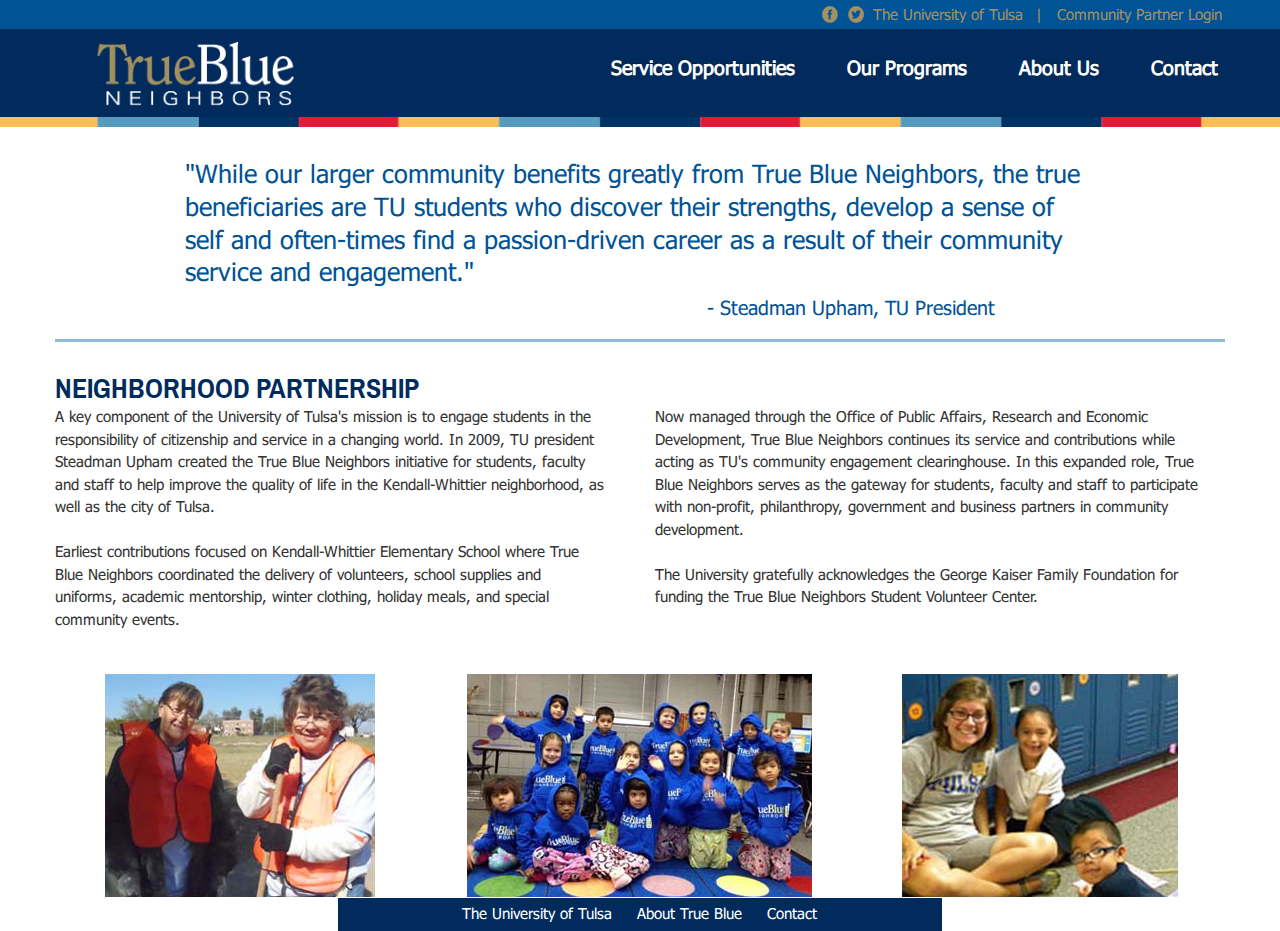
==== aboutus.html @ f916d357 "Origin" ====
<!DOCTYPE html>
<html lang="en">
    <head>
        <meta charset="utf-8">
        <title>TrueBlue About Us</title>
        <meta name="viewport" content="width=device-width, initial-scale=1.0">
        <meta name="description" content="">
        <meta name="author" content="Taslim Khan">

        <!-- Le styles -->
        <link href="assets/bootstrap/css/bootstrap.min.css" rel="stylesheet">
        <link href="assets/bootstrap/css/bootstrap-responsive.min.css" rel="stylesheet">
        <link href="assets/css/style.css" rel="stylesheet">
        <link href="assets/css/style-responsive.css" rel="stylesheet">
        <!-- Le HTML5 shim, for IE6-8 support of HTML5 elements -->
        <!--[if lt IE 9]>
          <script src="assets/bootstrap/js/html5.js"></script>
        <![endif]-->

        <!--[if IE ]> 
             <link rel="stylesheet" type="text/css" href="assets/css/ie.css" />
            <![endif]--> 

        <!--[if lt IE 9 ]>        
            <link rel="stylesheet" type="text/css" href="assets/css/ltie9.css" />
           <![endif]-->

        <!-- Le fav and touch icons -->

        <link rel="icon" type="image/png/ico" href="./img/favicon.ico">

        <!-- Major Browsers -->


    </head>


    <body>
        <div class="nav_bg">
            <div class="menu-holder">
                <div class="navbar navbar-inverse navbar-fixed-top ">       
                    <button type="button" class="btn btn-navbar" data-toggle="collapse" data-target=".nav-collapse">
                        <span class="icon-bar"></span>
                        <span class="icon-bar"></span>
                        <span class="icon-bar"></span>
                    </button>
                    <div class="social-ico">
                        <p>
                            <a class="fb-ico" href="https://www.facebook.com/"></a>
                            <a class="twit-ico" href="https://www.twitter.com/"></a>
                            <a href="#">The University of Tulsa </a>
                            <b> | </b>
                            <a href="signup.html"> Community Partner Login</a>
                        </p>
                    </div>
                    <a href="index.html"><img class="brand" src="assets/images/logo.png"/></a>

                    <div class="nav-collapse collapse">
                        <ul class="nav pull-right nav-pills">
                            <li><a href="#">Service Opportunities</a></li>
                            <li><a href="#">Our Programs </a></li>
                            <li><a href="aboutus.html">About Us</a></li>
                            <li><a href="contact.html">Contact</a></li>
                        </ul>
                    </div><!--/.nav-collapse -->
                </div>
            </div>
        </div>


        <div id="main">
            <div class="content">
                <div class="bottom-strip"></div>
            </div>

            <div class="main-content"><!--main content start -->
                <div class="container">

                    <div class="row">
                        <div class="span12 descip-about">
                            <p>
                                "While our larger community benefits greatly from True Blue Neighbors, the true beneficiaries are TU students who discover their strengths, develop a sense of self and often-times find a passion-driven career as a result of their community service and engagement."
                            </p>
                            <span> - Steadman Upham, TU President</span>
                        </div>

                    </div> 
                    <div class="row">
                        <div class="span12 border-bottom"></div>
                    </div>
                    <div class="row desciption-div2">
                        <div class="span12">
                            <h1>Neighborhood Partnership</h1>
                        </div>
                    </div>
                    <div class="row desciption-div">

                        <div class="span6">
                            <p>
                                A key component of the University of Tulsa's mission is to engage students in the responsibility of citizenship and service in a changing world. In 2009, TU president Steadman Upham created the True Blue Neighbors initiative for students, faculty and staff to help improve the quality of life in the Kendall-Whittier neighborhood, as well as the city of Tulsa.<br/><br/>

                                Earliest contributions focused on Kendall-Whittier Elementary School where True Blue Neighbors coordinated the delivery of volunteers, school supplies and uniforms, academic mentorship, winter clothing, holiday meals, and special community events.
                            </p>     
                        </div>
                        <div class="span6">
                            <p>
                                Now managed through the Office of Public Affairs, Research and Economic Development, True Blue Neighbors continues its service and contributions while acting as TU's community engagement clearinghouse.  In this expanded role, True Blue Neighbors serves as the gateway for students, faculty and staff to participate with non-profit, philanthropy, government and business partners in community development. <br/><br/>        

                                The University gratefully acknowledges the George Kaiser Family Foundation for funding the True Blue Neighbors Student Volunteer Center.    
                            </p>
                        </div>

                    </div>
                    <div class="row">
                        <div class="span12 aboutus">

                            <ul class="thumbnails">
                                <li class="span4">
                                    <div class="thumbnail">
                                        <img alt="" src="assets/images/thumb/thumb1.png">
                                    </div>
                                </li>
                                <li class="span4">
                                    <div class="thumbnail">
                                        <img class="mid" alt="" src="assets/images/thumb/thumb2.png">
                                    </div>
                                </li>
                                <li class="span4">
                                    <div class="thumbnail">
                                        <img alt="" src="assets/images/thumb/thumb3.png">
                                    </div>
                                </li>
                            </ul>
                        </div>

                    </div> 

                </div>   

            </div><!--main content end -->



            <div class="footer"><!--footer content start -->
                <div class="container-fluid">
                    <div class="row-fluid">
                        <div class="span6 offset3 footer-nav">
                            <p>
                                <a href="#">The University of Tulsa</a>
                                <a href="#">About True Blue</a>
                                <a href="#">Contact</a>
                            </p>
                        </div>
                    </div>
                </div>
            </div> <!--footer content end -->  
        </div>
        <!-- Le javascript
        ================================================== -->
        <script src="assets/js/jquery-1.7.1.js"></script>
        <script src="assets/bootstrap/js/bootstrap.min.js"></script>



    </body>
</html>
---- assets/css/style.css ----
body {
    margin: 0;
    background-position: 0px 0px;
    font-family: Conv_Tahoma, Arial, Helvetica, sans-serif;
    padding-right: 0px;
    padding-left: 0px;
}
html{
    min-height:100%;
    position:relative
}


p{
    font-size: 15px;
    line-height:1.5em;
}

h2{
    font-size: 30px;
    font-weight:400;
}

/* Generated by Font Squirrel (http://www.fontsquirrel.com) on October 11, 2013 */

@font-face {
    font-family: 'amatic_scbold';
    src: url('fonts/amaticsc-bold-webfont.eot');
    src: url('fonts/amaticsc-bold-webfont.eot?#iefix') format('embedded-opentype'),
        url('fonts/amaticsc-bold-webfont.woff') format('woff'),
        url('fonts/amaticsc-bold-webfont.ttf') format('truetype'),
        url('fonts/amaticsc-bold-webfont.svg#amatic_scbold') format('svg');
    font-weight: normal;
    font-style: normal;

}
@font-face {
    font-family: 'amatic_scregular';
    src: url('fonts/amaticsc-regular-webfont.eot');
    src: url('fonts/amaticsc-regular-webfont.eot?#iefix') format('embedded-opentype'),
        url('fonts/amaticsc-regular-webfont.woff') format('woff'),
        url('fonts/amaticsc-regular-webfont.ttf') format('truetype'),
        url('fonts/amaticsc-regular-webfont.svg#amatic_scregular') format('svg');
    font-weight: normal;
    font-style: normal;

}

@font-face {
    font-family: 'archivo_narrowbold';
    src: url('fonts/archivonarrow-bold-webfont.eot');
    src: url('fonts/archivonarrow-bold-webfont.eot?#iefix') format('embedded-opentype'),
        url('fonts/archivonarrow-bold-webfont.woff') format('woff'),
        url('fonts/archivonarrow-bold-webfont.ttf') format('truetype'),
        url('fonts/archivonarrow-bold-webfont.svg#archivo_narrowbold') format('svg');
    font-weight: normal;
    font-style: normal;

}




@font-face {
    font-family: 'archivo_narrowbold_italic';
    src: url('fonts/archivonarrow-bolditalic-webfont.eot');
    src: url('fonts/archivonarrow-bolditalic-webfont.eot?#iefix') format('embedded-opentype'),
        url('fonts/archivonarrow-bolditalic-webfont.woff') format('woff'),
        url('fonts/archivonarrow-bolditalic-webfont.ttf') format('truetype'),
        url('fonts/archivonarrow-bolditalic-webfont.svg#archivo_narrowbold_italic') format('svg');
    font-weight: normal;
    font-style: normal;

}




@font-face {
    font-family: 'archivo_narrowitalic';
    src: url('fonts/archivonarrow-italic-webfont.eot');
    src: url('fonts/archivonarrow-italic-webfont.eot?#iefix') format('embedded-opentype'),
        url('fonts/archivonarrow-italic-webfont.woff') format('woff'),
        url('fonts/archivonarrow-italic-webfont.ttf') format('truetype'),
        url('fonts/archivonarrow-italic-webfont.svg#archivo_narrowitalic') format('svg');
    font-weight: normal;
    font-style: normal;

}

@font-face {
    font-family: 'archivo_narrowregular';
    src: url('fonts/archivonarrow-regular-webfont.eot');
    src: url('fonts/archivonarrow-regular-webfont.eot?#iefix') format('embedded-opentype'),
        url('fonts/archivonarrow-regular-webfont.woff') format('woff'),
        url('fonts/archivonarrow-regular-webfont.ttf') format('truetype'),
        url('fonts/archivonarrow-regular-webfont.svg#archivo_narrowregular') format('svg');
    font-weight: normal;
    font-style: normal;

}
@font-face {
    font-family: 'Conv_Tahoma';
    src: url('fonts/Tahoma.eot');
    src: local('☺'), url('fonts/Tahoma.woff') format('woff'),
        url('fonts/Tahoma.ttf') format('truetype'), 
        url('fonts/Tahoma.svg') format('svg');
    font-weight: normal;
    font-style: normal;
}


@font-face {
    font-family: 'Conv_Tahoma Bold';
    src: url('fonts/Tahoma Bold.eot');
    src: local('â˜º'), url('fonts/Tahoma Bold.woff') format('woff'),
        url('fonts/Tahoma Bold.ttf') format('truetype'),
        url('fonts/Tahoma Bold.svg') format('svg');
    font-weight: normal;
    font-style: normal;
}


.nav_bg{
    width: 100%;
    background:#002b5c url('../images/nav-bg.png') repeat-x;
    padding-bottom: 7px;
}
.nav-collapse{
    background: #000;
    border-radius: 4px;
    margin-right: 5px;
    margin-left: 5px;
}


.social-ico{
    position: absolute;
    right: 0;
    top: 3px;

}
.social-ico b{
    color: #a39161 !important;
    font-weight: lighter;
    margin-left: 5px;
    margin-right: 5px;
}

.fb-ico, .twit-ico{
    width: 18px;
    height: 18px;
    display: block;
    float: left; 
    margin-top: 2px;
    margin-right: 5px;

}
.fb-ico{
    background: url('../images/a_03.png')-6px -2px  no-repeat;
}
.twit-ico{
    background: url('../images/a_03.png')-32px -2px no-repeat;
}


@media (min-width:979px){
    .social-ico p{
    }
}


.social-ico a{
    color: #a39161 !important;
    font-size: 1em;
    margin-right: 3px;
    margin-left: 5px;
    font-family: Conv_Tahoma, Arial, Helvetica, sans-serif;
    font-weight: lighter;
}
.social-ico p{
    white-space: nowrap;
}

.social-ico a:hover{
    text-decoration: none;
}


.navbar .btn-navbar{
    margin: 55px 10px 0 0px;
}



.navbar-fixed-top .navbar-inner{
    border-width: 0;
}

.navbar-inverse .nav .active > a{
    background: transparent;
}

.navbar .nav > .active > a{

    box-shadow: none;
}


.navbar-fixed-top{
    position: relative;
    margin-left: 0;
    margin-right: 0;
}

.brand{
    height: 65px;
    padding: 0;
    display: block;
}

@media (min-width:979px) {

    #main{
        margin-top: 0px;
    }

}

.slide-bottom{
    min-height: 100px;
    background:#fff url('../images/slider-bottom-bg.png') no-repeat;
    background-size: cover;
    background-clip: border-box;
    background-origin: padding-box;
    margin: 0px 0 0 0;
}
.slide-bottom p{
    text-align: center;
    padding-top: 20px;
}



.current{
    margin-left: 20px;
    top: -15px;
    outline: none;
    position: relative;
}



.theme-default .nivo-controlNav{

}

.get-connect{
    font-size: 60px;
    font-family: amatic_scbold, Arial, Helvetica, sans-serif;
    margin: 0;
    padding: 0;
    line-height: 60px;
    color: #002b5c;


}
.get-connect:hover{
    text-decoration: none;

}
.strip-div{
    background:#f00 url('../images/strip.png') no-repeat;
    background-size: cover;
    background-clip: border-box;
    background-origin: padding-box;
    height: 10px;
    margin-top: -20px;

}


.volunt{
    font-family: archivo_narrowbold, Arial, Helvetica, sans-serif;
    text-transform: uppercase;
    letter-spacing: 1px;
    font-size: 2.5em;
}
.volunt,.sign-up{
    text-align: center;
    color: #a39161;

}

.sign-up{
    margin-top:-15px;
}
.sign-up a{
    font-weight: bold;
    color: #a39161;
    letter-spacing: 0.5px;

}
.sign-up img{
    margin: 10px 5px 0 0;
    position: relative;
    top:-6px;

}
.sign-up a:hover{
    text-decoration: none;
}
.sign-up a:hover{
}



.red{
    background: #f00;
    min-height: 5px;
    margin-bottom: 10px;
}

.postn{
    position: relative;
}

.featured{
    font-family: amatic_scbold, Arial, Helvetica, sans-serif;
    font-size: 2.2em;
    line-height: 1.3em;
    background: #fff;
    position: relative;
    top: 12px;
    color: #569bbe;
    padding-right: 10px;
}

.border-bottom{
    border-bottom: 3px solid #8ebcd4;
    margin-bottom: 25px;
}

.seeall{
    font-size: 1.2em;
    line-height: 1.2em;
    background: #fff;
    position: relative;
    top: 12px;
    color: #002b5c;
    float: right;
    padding-left: 10px;
}
.seeall {
    color: #002b5c;
}
.left-box h3 ,.mid-box h3,.right-box h3{
    font-family: archivo_narrowregular, Arial, Helvetica, sans-serif;
    color: #fefefe;
    text-transform: uppercase;
    line-height: 1em;
    font-size: 1.7em;
    margin:10px 0 0 15px;
}
.left-box p ,.mid-box p,.right-box p{
    color: #fff;
    line-height: 1.3em;
    font-weight: 400;
    margin:2px 10px 15px 15px;
    text-overflow:ellipsis;
    overflow: hidden;
    display: block;

}
.box-head{
    min-height: 50px;
}
.left-box a ,.mid-box a,.right-box a{
    color: #fff;
    background: url('../images/mor-arro.png') no-repeat;
    float: right;
    margin-top: 5px;
    opacity: 0.7;

}

.left-box a:hover ,.mid-box a:hover,.right-box a:hover{
    opacity: 1;
}



.left-box{
    background:#569bbe; 
    border: 1px solid #569bbe;



}
.left-box:hover{
    background:#569bbe url('../images/hover-bg.png') no-repeat;
    background-size: cover;
    background-clip: border-box;
    background-origin: padding-box;
    border: 1px solid #999966;

}


.mid-box{
    background: #fdbe57;
    border: 1px solid #fdbe57;



}
.mid-box:hover{
    background:#fdbe57 url('../images/hover-bg.png') no-repeat;
    background-size: cover;
    background-clip: border-box;
    background-origin: padding-box;
    border: 1px solid #999966;

}
.right-box{
    background: #e31937;
    border: 1px solid #e31937;




}
.right-box:hover{
    background:#e31937 url('../images/hover-bg.png') no-repeat;
    background-size: cover;
    background-clip: border-box;
    background-origin: padding-box;
    border: 1px solid #999966;

}
.footer {
    clear: both;
    margin-top: 50px;
    width:100%;
    /* Height of the footer position:absolute;
                       bottom:0; */
}

.footer-nav{
    background: #002b5c;
    padding-top: 3px;
}

.footer-nav ul{
    margin-top: 5px;


}

.footer-nav ul li{
    list-style: none;
    display: inline-block;
    font-size: .9em;
    margin:0 0 0 60px ;


}
.footer-nav a{
    color: #fff;
    margin: 5px 10px 0 10px;


}

.footer-nav p{
    text-align: center;
    margin-top: 3px;
}


.boxs .span4{
    position: relative;    
}



.boxs .span4 .div-holder-bottom{
    height: 10px;
    position: absolute;
    bottom: 0;
    width: 100%;

}

.boxs .span4 {
    overflow: hidden;
    padding-bottom: 10px;



}
.boxs .div-holder-bottom a{
    position: absolute;
    bottom: 5px;
    right: 5px;


}

/*===================== contact blue style ======================*/

.bottom-strip{
    background:#f00 url('../images/bottom-strip.jpg') no-repeat;
    background-size: cover;
    background-clip: border-box;
    background-origin: padding-box;
    height: 10px;

}
.contact-info-holder{
    min-height: 120px;
    background:#fff url('../images/slider-bottom-bg.png') no-repeat;
    background-size: cover;
    background-clip: border-box;
    background-origin: padding-box;
    margin: 0px 0 0 0;
}
.contact{
    text-align: center;
}
.contact-link{
    font-size: 5em;
    font-family: amatic_scbold, Arial, Helvetica, sans-serif;
    padding: 0;
    line-height: 60px;
    color: #002b5c;
    position: relative;
}
.contact-link:hover{
    text-decoration: none;

}


.contact-info-holder label{
    color: #666666;
    font-family: Conv_Tahoma, Arial, Helvetica, sans-serif;
    font-size: 1.2em;
}


.contact-info-holder .hours span,
.contact-info-holder .phone span,
.contact-info-holder .camp-location b{
    font-family: archivo_narrowbold, Arial, Helvetica, sans-serif;
    font-size: 1.6em;
}

.contact-info-holder .hours span{
    color: #333;
}
.contact-info-holder .phone span{
    color: #3399ff;

}
.contact-info-holder .email span a{
    color: #3399ff;
    font-family: archivo_narrowregular, Arial, Helvetica, sans-serif;
    font-size: 1.6em;

}
.contact-info-holder .camp-location span{
    color: #333;
    font-family: archivo_narrowregular, Arial, Helvetica, sans-serif;
    font-size: 1.6em;

}
.contact-info-holder .camp-location b{
    color: #333;
    font-weight: normal;


}
.contact-info-holder .camp-location b,.contact-info-holder .camp-location label{
    margin-left: 20px;
}


.social-icon-holder a {
    color: #003366;
    line-height: 5em;
}
.social-icon-holder a:hover {
    text-decoration: none;
}
.ico-fa-edit{
    background: url('../images/fa-edit.png') no-repeat;
    height: 30px;
    width: 30px;
    float: left;
    margin-top: 8px;
    margin-right: 5px;

}
.button-holder p{
    margin-top: 20px;
}
.address-holder{
    font-family: archivo_narrowbold, Arial, Helvetica, sans-serif;
    border-left: 3px solid #006699;
    padding-left: 10px;
    margin-left: 40px;
}
.address-holder h3{
    text-transform: uppercase;
    color: #003366 !important;
    font-size: 1.6em;
    line-height: 1em;
    margin: 0;
    padding: 0;

}
.address-holder span{
    color: #003366;
    font-size: 1.2em;

}

.address-holder address{
    color: #999966;
    font-size: 1.1em;
    margin-top: 15px;
    margin-bottom: 15px;

}
.address-holder address b{
    color: #999966;
    font-size: 1.2em;

}
.fa-edit{
    width: 360px;
    text-align: left;
    float: right;
    margin-top: 15px;
    margin-bottom: 15px;
}
.fa-edit a{
    color: #999966;
    font-size: 1.3em;
}
.fa-edit a:hover{
    text-decoration: none;
}

.map-holder{
    width: 100%;
    margin-top: 20px;
    margin-bottom: 20px;
    height: 330px;
    border: 5px solid #a59365;
}

.map-holder img{
    width: 100%;
    height: 100%;
}

/*===================== End contact blue style ======================*/


/*===================== AboutUs blue style ======================*/

.aboutus .thumbnail{
    box-shadow: none;
    -moz-box-shadow: none;
    -webkit-box-shadow: none;
    border: none;
}




.descip-about p{
    color: #005496;
    font-size: 1.8em;
    line-height: 1.3em;
}

.descip-about span{
    color: #005496;
    font-size: 1.4em;
    line-height: 1em;
    float: right;
    margin-right: 230px;
    margin-bottom: 20px;
}
.desciption-div{
    margin-bottom: 30px;
}

.desciption-div p{
    color: #333;
}

.desciption-div2 h1{
    font-family: archivo_narrowbold, Arial, Helvetica, sans-serif;
    font-size: 2em;
    color: #002b5c;
    line-height: 1.2em;
    font-weight: normal;
    text-transform: uppercase;
    padding: 0;
    margin: 5px 0 0 0;

}
/*===================== End AboutUs blue style ======================*/


/*===================== Signup blue style ======================*/



.form-holder form{
    padding:10px 20px;
}

.volunt2{
    font-family: archivo_narrowbold, Arial, Helvetica, sans-serif;
    text-transform: uppercase;
    font-size: 2.5em;
    color: #a39161;
    font-weight: normal;
}
.volunt-heading-holder p{
    color: #002b5c;
    line-height: 1.4em !important;

}
.volunt-heading-holder{
    padding-top: 40px;
    text-align: center;
}
.divider-blue{
    border-bottom: 3px solid #61a5c8;
    margin-bottom: 25px;
    min-height: 4px !important;
}


.form-holder span{
    color: #569bbe;
    line-height: 2.3em;
    font-size: 1.2em;
}

.form-holder input[type="text"],
.form-holder input[type="password"]{
    width: 97%;
    height: 40px;
    padding: 0;
    border-radius: 0;
    -moz-border-radius: 0;
    -webkit-border-radius: 0;
    border: 1px solid #c4c0c0;
    background:#ededed;
    box-shadow:0 0 0px 0.8px #ededed;
    padding-left: 3%;

}
.form-holder input[type="text"]:focus,
.form-holder input[type="password"]:focus{
    box-shadow:0 0 0px 0.8px #ededed;
}
.form-holder p{
    color: #757575;
    margin-top: 20px;
    font-size: 1.2em;

}
.form-holder button{
    /*    background: url('../images/submit-btn.png') no-repeat;*/
    background: #fdbe57;
    width: 155px;
    height: 44px;
    border: none;
    color: #fff;
    text-transform: uppercase;
    font-size: 1.3em;
    font-family: Conv_Tahoma Bold, Arial, Helvetica, sans-serif;
    font-weight: normal;
    position: relative;

}
.form-holder button::after,
.form-holder button::before{
    content: "";
    position: absolute;
    top: 0px;
    border-top: 22px solid transparent;
    border-bottom: 22px solid transparent;
    border-left: 18px solid;
    right: -17px;
}
.form-holder button::after{   z-index: 2;  border-left-color: #fdbe57;   }








/*===================== End Signup blue style ======================*/



/*===================== Service-detail blue style ======================*/

.volunt-heading-holder2{
    padding-top: 10px;
}
.volunt-heading-holder2 ul li{
    background:url('../images/nav.png') right 8px  no-repeat;
    float: left;
    display: inline;
    list-style: none;
    padding: 0px 20px 0 5px;
    color: #ccc;
    font-size: 1.3em;
    margin: 5px 0;

}
.volunt-heading-holder2 ul li a{
    color: #ccc;
}
.volunt-heading-holder2 ul li a:hover{
    text-decoration: none;
}
.volunt-heading-holder2 ul li.active{
    background: none;
}
.volunt-heading-holder2 ul li.active a{
    color: #002b5c!important;
}

.service-detail h1{
    font-family: archivo_narrowbold, Arial, Helvetica, sans-serif;
    text-transform: uppercase;
    font-size: 2.2em;
    color: #003366;
    font-weight: normal;
    line-height: 0.7em;
    margin: 0;
    padding: 0;
}

.service-detail p{
    font-size:1.2em;
    color: #333;
}
.info-details-holder{
    border-left: 3px solid rgb(0, 102, 153);
    padding-left: 10px;
    margin-left: 40px;
}


.info-details-holder h3{
    font-family: archivo_narrowbold, Arial, Helvetica, sans-serif;
    font-size: 1.5em;
    color: #006699;
    padding-left: 10px;
    line-height: 1.5em;

}
.intro{
    margin-bottom: 20px;
    text-align: center
}
.intro img{
    height:50px;
}


.info-details-holder label{
    color: #666;
    font-size: 1.3em;
    margin-top: 20px;
}
.info-details-holder span{
    color: #333;
    font-family: archivo_narrowbold, Arial, Helvetica, sans-serif;
    font-size: 1.5em;
    display: block;
    line-height: 1.2em;
}
.info-details-holder b{
    color: #3399ff;
    font-family: archivo_narrowbold, Arial, Helvetica, sans-serif;
    font-size: 1.5em;
    display: block;
    line-height: 1.2em;
    font-weight: normal;
    margin-bottom: 10px;
}
.info-details-holder a{
    color: #3399ff;
    font-family: archivo_narrowregular, Arial, Helvetica, sans-serif;
    font-size: 1.5em;
    display: block;
    line-height: 1.2em;
    font-weight: normal;
}

.info-details-holder time{
    font-size: 1em;
    display: block;
    line-height: 1.2em;
    color: #999;
    margin-top: 20px;
    font-weight: bold;

}
/*===================== End Service-detail blue style ======================*/


/*===================== porgrams style ======================*/

.programs




/*===================== Our porgrams style ======================*/



#main{
    margin-bottom: 100px;
}
.footer{
    position: absolute;
    bottom:0px;
}
.footer-nav p{
    line-height: 1em;
    margin-top: 5px;
}
#googleMap img {
    max-width: none;
}
---- assets/css/style-responsive.css ----
@media (min-width: 1200px) {
    .left-box,.mid-box,.right-box{
        height: 205px;
    }
    .brand{
        margin:32px 0px 0px 15px !important
    }
    .menu-holder{
        width: 1170px;
        margin: 0 auto;
    }
    .navbar .nav > li > a {
        padding: 10px 25px;
    }
    .navbar .nav li:last-child a {
        padding: 10px 0px 10px 25px;
    }
    .navbar-inverse .nav > li > a {
        font-size: 1.4em;
    }
    
    .address-holder{
        width: 280px;
    }
    .descip-about p{
        padding: 30px 130px 0px;
    }
    .desciption-div p{
        margin-right: 20px;
    }

}
@media (min-width: 980px) and (max-width: 1199px) { 

    .left-box,.mid-box,.right-box{
        height: 220px;
    }
    .brand{
        margin:34px 0px 0px 0px !important;
        height: 55px;
        padding: 10px 0;

    }

    .footer-nav p{
    }
    .theme-default a.nivo-nextNav {
        right:402px; 
    }
    .theme-default a.nivo-prevNav {
        left:410px;

    }
    .nivo-caption {
        left:24px;

    }

    .nivo-caption a {
        font-size: 4em;
    } 
    .menu-holder{
        width: 940px;
        margin: 0 auto;
    }
    .contact-info-holder{
        font-size: .9em !important;
    }
    .address-holder{
        width: 260px;
        margin-left: 20px;
    }

    .social-ico a:last-child{
        margin-right: 5px;

    }
    .navbar .nav > li > a {
        padding: 10px 15px;
    }
    .navbar-inverse .nav > li > a {
        font-size: 1.2em!important;
    }
    .navbar .nav{
        margin-right: -16px!important;
    }
    .descip-about p{
        padding: 10px 40px 0px;
        font-size: 1.5em;

    }


}

/* Portrait tablet to landscape and desktop */
@media (min-width: 768px) and (max-width: 979px) { 

    .left-box,.mid-box,.right-box{
        height: 320px;
    }
    .brand{
        margin:27px 0px 0px 0px !important;
        height: 55px;
        padding: 0;

    }  
    .navbar .btn-navbar{
        margin: 55px 15px 0 0px;
    } 
    .footer-nav a{
        font-size: 0.7em;

    }

    .theme-default a.nivo-nextNav {
        right:290px; 
    }
    .theme-default a.nivo-prevNav {
        left:290px;

    }  

    .nivo-caption {
        left:20px;
        bottom:22px;
    }

    .nivo-caption a {
        font-size: 3em;
    } 
    .contact-info-holder{
        font-size: .7em !important;
    }
    .contact-info-holder .camp-location{
        white-space: nowrap;
    }
    .contact-info-holder .camp-location b,.contact-info-holder .camp-location label{
        margin-left: 15px;
    }
    .address-holder{
        width: 240px;
        margin-left: 5px;
    }

    .social-ico a:last-child{
        margin-right: 20px;

    }
    .descip-about p{
        padding: 10px 20px 0px;
        font-size: 1.5em;
    }
    .desciption-div2 h1{
        font-size: 1.5em;
    }

}
@media  (min-width: 479px) and (max-width: 767px) {
    .social-ico a:last-child{
        margin-right: 20px;

    }

}
@media (max-width: 979px) {
    .navbar-fixed-top .navbar-inner{
        padding: 0 5px 0 5px;
    }
    .navbar-fixed-top{
        margin-bottom: 0;
    }
    .theme-default a.nivo-nextNav {
        right:30%; 
    }
    .theme-default a.nivo-prevNav {
        left:30%; 

    }  



}

/* Landscape phone to portrait tablet */
@media (max-width: 767px) {

    .left-box,.mid-box,.right-box{
        min-height: 350px;
        margin-bottom: 5px;
    }
    .current{
        margin-left: 0px;
        margin-top: 15px;

    }


    .brand{
        height: 55px;
        margin: 32px 0 0 5px!important;

    }


    .navbar .btn-navbar{
        margin: 55px 20px 0 0px;
    }

    .footer-nav{
        padding: 5px 0 1px;
    }

    .nivo-caption {
        left:5%;
        bottom:22px;

    }

    .nivo-caption a {
        font-size: 2em;
    } 


    .featured{
        padding-left: 8px;
    }
    .seeall{
        padding-right:8px;
    }
    .container-holder{
        margin-left: 10px;
        margin-right: 10px;
    }
    .contact-info-holder .span3, .contact-info-holder .span2{
        text-align: center;

    }
    .social-icon-holder {
        text-align: center;

    }
    .fa-edit{
        margin: 0px auto 20px;
        float: none;
        font-size: 1em !important;
    }
    .contact{
        padding-top: 10px;
    }
    .camp-location{
        margin-bottom: 10px;
    }

    .map-holder{
        width: 95%;
        margin: 0 auto;
        height: 330px;
        border: 5px solid #a59365;
    }

    .volunt-heading-holder{
        padding-left: 20px;
        padding-right: 20px;
    }

    .service-detail,.info-details-holder,.address-holder{
        text-align: center;
    }
    .address-holder{
        border-left:0;
        padding-left: 0;
        margin-left: 20px;
        margin-right: 20px;
    }
    .address-holder{
        margin-bottom: 40px;
    }
    .contact-info-holder label{
        margin-top: 10px;
    }
    .contact-link{
        display: block;
        margin-top: 20px;
    }
    .camp-location{
        margin-bottom: 30px;
    }
    .info-details-holder{
        border: 0;
        padding-left: 0;
    }
    .main-content{
        margin-left: 20px;
        margin-right: 20px;
    }
    .service-detail h1{
        margin: 5px;
        padding: 0;
        line-height: 1.2em;
    }

    .descip-about p{
        padding: 10px 10px 0px;
        font-size: 1.2em;
    }
    .descip-about span{
        margin-right: 20px;
        font-size: 1em;

    }

}
@media (min-width: 768px) {
    .contact-link{
        top:35px;
    }

    .contact-info-holder label{
        margin-top: 35px
    }

    .volunt2{
        line-height: 0.5em!important;
    }
    .username,.password{
        margin-top: 40px;
        float: left;
    }
    .form-holder button{
        /*    background: url('../images/submit-btn.png') no-repeat;*/
        float: right;
        margin-right: 20px;
        margin-top: 20px;
    }
    .intro{
        width: 100%;
        float: left;
    }
    .info-details-holder img,.info-details-holder h3{
        float: left;
    }


}

/* Landscape phones and down */
@media (max-width: 480px) {
    .brand{
        height: 45px;
        margin: 35px 0 0 0px!important;

    }


    .navbar .btn-navbar{
        margin: 52px 10px 0 0px;
    }

    .nivo-caption {
        left:10px;
        bottom:12px;

    }

    .nivo-caption a {
        font-size: 1.5em;
    } 

    .theme-default .nivoSlider img {
        height:160px!important;
    }
    .fa-edit{
        width: 270px;
        font-size: 0.9em !important;
    }
    .fa-edit a{
        font-size: 1em !important;
    }
    .social-icon-holder a{
        font-size: 0.8em !important;
    }
    .volunt-heading-holder2 ul li{
        padding: 0px 15px 0 5px;
        font-size: 0.9em;

    }
    .volunt-heading-holder2 ul li{
        background:url('../images/nav.png') right 6px  no-repeat;
    }

}

@media (max-width: 340px) {


    .theme-default .nivoSlider img {
        height:120px!important;
    }


}
@media (min-width: 979px) {

    .navbar .nav{
        margin-top: 48px;
    }


}
@media (min-width: 980px) {

    .nav_bg{
        height: 110px;
    }
}

@media (min-width: 768px) and (max-width: 979px) { 

    .brand{
        margin:32px 0px 0px 5px !important
    }
    .fa-edit{
        width: 325px;
    }
    .fa-edit a{
        font-size: 1.1em !important;
    }
    .address-holder{
        font-size:0.9em;
    }
    .service-detail p{
        font-size:1em;
    }
    .info-details-holder a{
        font-size: 1.2em;
    }

}

/*======================= dropdown ========================*/
@media (min-width:980px){


    .dropdown-menu{
        border-radius: 0px!important;
        left:40px;
        padding: 0 20px;
        border-top: 10px solid #a39161;
        width: 300px;
        text-align: center;
        background: url('../images/menu-bg.png') repeat;
        border-right: none;
        border-bottom: none;
        border-left: none;
    }        

    .navbar-inverse .nav li.dropdown.open > .dropdown-toggle{
        background: transparent;
        color: #a39161;
    }
    .navbar-inverse .nav > li > a{
        color: #fff;
        font-size: 1.4em;
        font-weight: bold;
    }
    .navbar-inverse .nav > li > a:hover{
        color: #a39161;

    }
    .navbar .pull-right > li > .dropdown-menu{
        left: 2px;
    }

    .dropdown-menu li{
        border-bottom: 1px solid #9dbbd3;
    }
    .dropdown-menu li:last-child{
        border-bottom: none;

    }
    .dropdown-menu li > a{
        line-height: 1.8em;
        font-size: 1.2em;
        color: #005496;
        font-family: Conv_Tahoma, Arial, Helvetica, sans-serif;


    }
    .dropdown-menu li > a:hover{
        background: none;
        color: #000;
    }

    /*.nav-collapse .dropdown-menu:before,
    .nav-collapse .dropdown-menu:after{
    
     content: "";
     width: 0;
     height: 0;
     position: absolute;
     bottom: 100%;
     left: 4px;
     border-width: 0 10px 10px 10px;
     border-style: solid;
     border-color: #a39161 transparent;  
   }*/
    .nav-collapse .nav>li>.dropdown-menu:before,
    .nav-collapse .nav>li>.dropdown-menu:after{
        content: "";
        width: 0;
        height: 0;
        position: absolute;
        bottom: 100%;
        left: 25px;
        top:-20px;
        border-width: 0 10px 10px 10px;
        border-style: solid;
        border-color: #a39161 transparent;  
    }
}

@media (max-width:600px){
    .social-ico a{
        font-size: 0.7em;
        margin-left: 0px;
        margin-right: 5px;
    }
    .social-ico b{
        margin-left: 0px;
        margin-right: 0px;
    }
    .social-ico a:last-child{
        margin-right: 10px;
    }
}
---- assets/css/ie.css ----
.content-download{
  
   margin-top: 60px;

}

.content-text h2{
    
    font-size: 26px;
}
---- assets/css/ltie9.css ----
#header{

    filter: progid:DXImageTransform.Microsoft.gradient( startColorstr='#081123', endColorstr='#104974',GradientType=1 ); /* IE6-9 fallback on horizontal gradient */

}
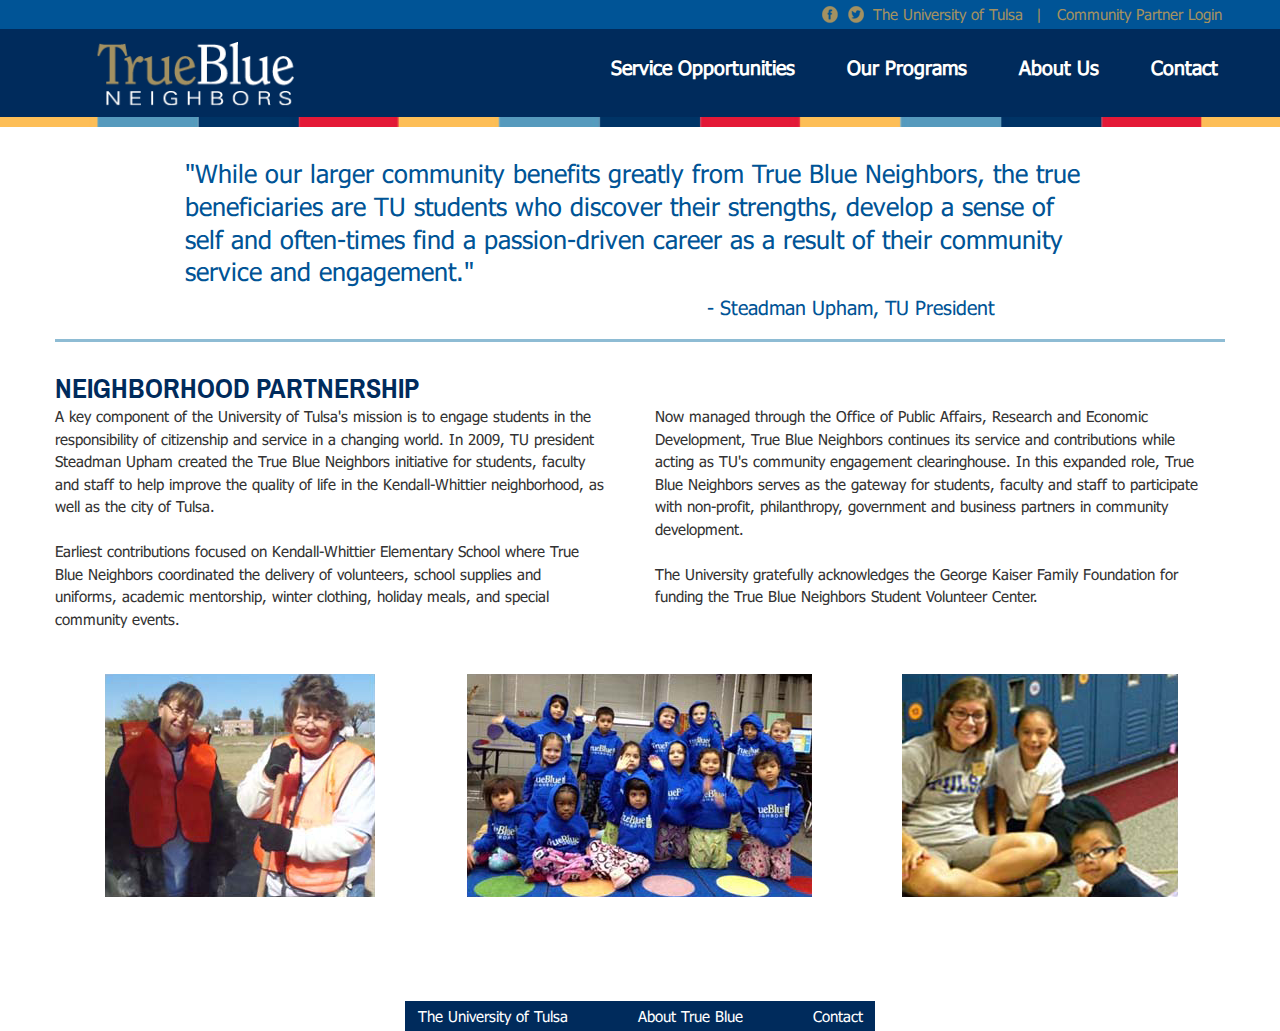
==== commit 07a25a3d: "new signin page" ====
--- a/aboutus.html
+++ b/aboutus.html
@@ -139,22 +139,18 @@
 
             </div><!--main content end -->
 
+        </div>
 
+        <div class="footer"><!--footer content start -->
+            <div class="link-holder">
+                <p>
+                    <a href="#">The University of Tulsa</a>
+                    <a href="#">About True Blue</a>
+                    <a href="#">Contact</a>
+                </p>
+            </div>
+        </div> <!--footer content end -->  
 
-            <div class="footer"><!--footer content start -->
-                <div class="container-fluid">
-                    <div class="row-fluid">
-                        <div class="span6 offset3 footer-nav">
-                            <p>
-                                <a href="#">The University of Tulsa</a>
-                                <a href="#">About True Blue</a>
-                                <a href="#">Contact</a>
-                            </p>
-                        </div>
-                    </div>
-                </div>
-            </div> <!--footer content end -->  
-        </div>
         <!-- Le javascript
         ================================================== -->
         <script src="assets/js/jquery-1.7.1.js"></script>
--- a/assets/css/style.css
+++ b/assets/css/style.css
@@ -728,13 +728,14 @@
 .volunt2{
     font-family: archivo_narrowbold, Arial, Helvetica, sans-serif;
     text-transform: uppercase;
-    font-size: 2.5em;
+    font-size: 2.8em;
     color: #a39161;
     font-weight: normal;
 }
 .volunt-heading-holder p{
     color: #002b5c;
     line-height: 1.4em !important;
+    font-size: 1.4em;
 
 }
 .volunt-heading-holder{
@@ -751,7 +752,7 @@
 .form-holder span{
     color: #569bbe;
     line-height: 2.3em;
-    font-size: 1.2em;
+    font-size: 1.3em;
 }
 
 .form-holder input[type="text"],
@@ -925,14 +926,47 @@
 /*===================== End Service-detail blue style ======================*/
 
 
-/*===================== porgrams style ======================*/
-
-.programs
-
-
-
-
-/*===================== Our porgrams style ======================*/
+/*===================== programs style ======================*/
+
+
+
+
+/*===================== Our programs style ======================*/
+
+/*===================== signin style ======================*/
+.form-holder .signin input[type="text"],
+.form-holder .signin input[type="password"]{
+    height: 44px;
+}
+
+.form-holder .signin button{
+    float: left;
+    margin-top:42px;
+
+}
+.form-holder .signin a{
+    color: #757575;
+    font-size: 1.2em;
+
+}
+.form-holder .signin label{
+    float: right;
+    color: #757575;
+    margin-right: 5px;
+    font-size: 1.2em;
+
+
+}
+.form-holder .signin a.signup-link{
+    float: right;
+    text-decoration: underline;
+
+}
+.signin{
+    margin-bottom: 100px;
+}
+
+/*===================== End signin style ======================*/
 
 
 
@@ -942,7 +976,27 @@
 .footer{
     position: absolute;
     bottom:0px;
-}
+    text-align: center;
+}
+.footer p{
+    line-height: 2em;
+}
+
+.link-holder{
+    width: 470px;
+    margin: 0 auto -10px;
+    background: #002b5c;
+    text-align:center;
+
+
+}
+.link-holder a{
+    color: #fff;
+}
+.link-holder a:nth-child(2),.link-holder a:last-child{
+    padding-left: 65px;
+}
+
 .footer-nav p{
     line-height: 1em;
     margin-top: 5px;
--- a/assets/css/style-responsive.css
+++ b/assets/css/style-responsive.css
@@ -22,7 +22,7 @@
     .navbar-inverse .nav > li > a {
         font-size: 1.4em;
     }
-    
+
     .address-holder{
         width: 280px;
     }
@@ -165,6 +165,13 @@
         margin-right: 20px;
 
     }
+    .link-holder{
+        width: 440px;
+    }
+    .link-holder a:nth-child(2),.link-holder a:last-child{
+        padding-left: 45px;
+    }
+
 
 }
 @media (max-width: 979px) {
@@ -344,6 +351,12 @@
     .info-details-holder img,.info-details-holder h3{
         float: left;
     }
+    /*    .form-holder .signin input[type="text"],
+        .form-holder .signin input[type="password"],
+        .form-holder .signin button{
+            margin-left: -50px;
+        }*/
+
 
 
 }
@@ -392,7 +405,17 @@
     .volunt-heading-holder2 ul li{
         background:url('../images/nav.png') right 6px  no-repeat;
     }
-
+    .link-holder{
+        width: 100%;
+    }
+    .link-holder a:nth-child(2),.link-holder a:last-child{
+        padding-left: 10px;
+    }
+    .form-holder .signin a, .form-holder .signin label{
+        font-size: .8em;
+
+    }
+   
 }
 
 @media (max-width: 340px) {
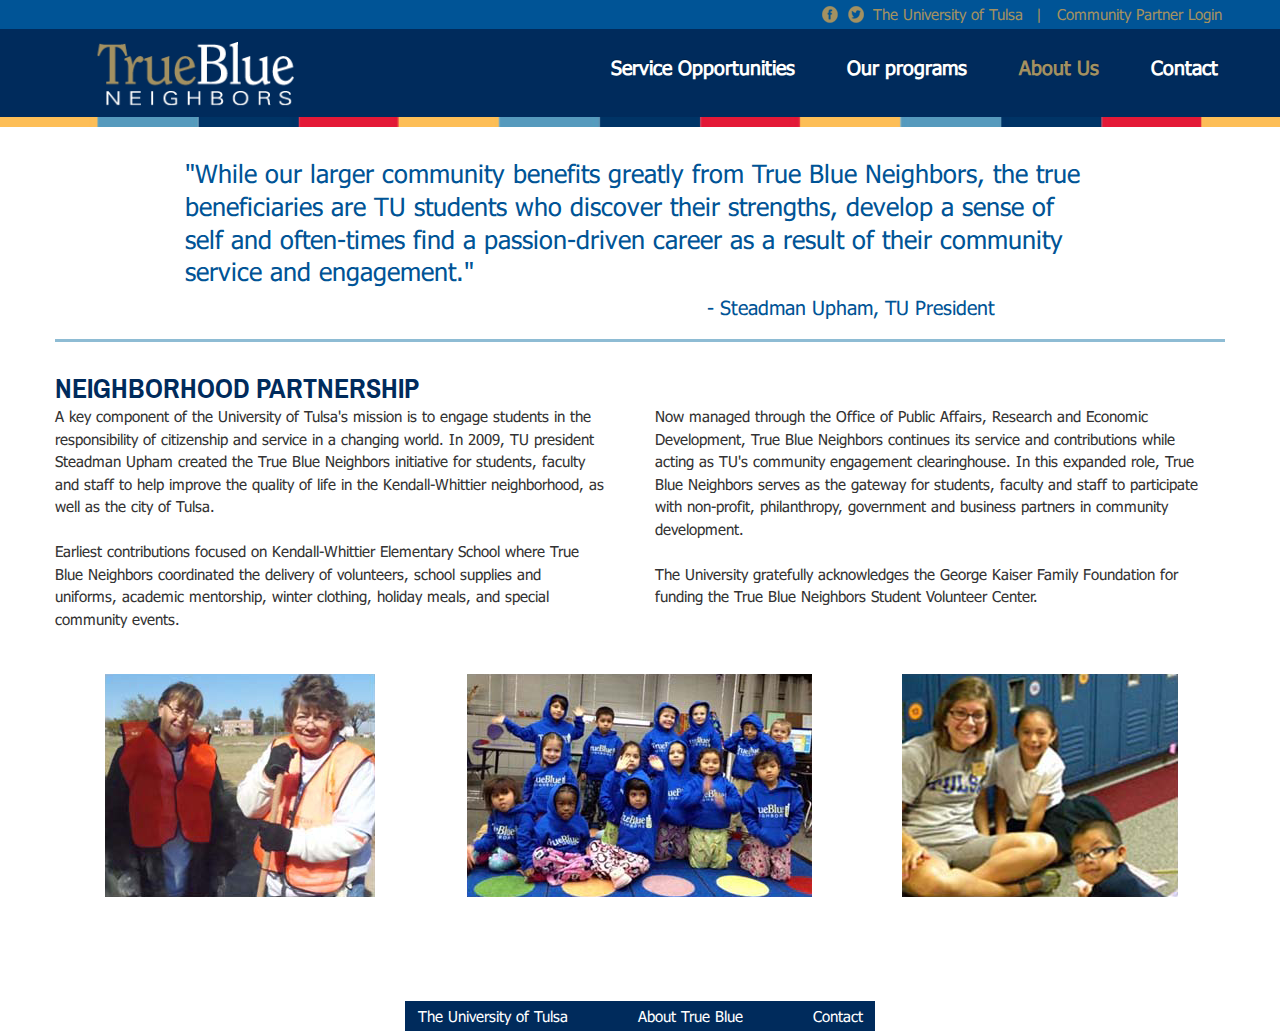
==== commit 9cb77536: "Made some changes" ====
--- a/aboutus.html
+++ b/aboutus.html
@@ -48,18 +48,29 @@
                         <p>
                             <a class="fb-ico" href="https://www.facebook.com/"></a>
                             <a class="twit-ico" href="https://www.twitter.com/"></a>
-                            <a href="#">The University of Tulsa </a>
+                            <a href="http://www.utulsa.edu">The University of Tulsa </a>
                             <b> | </b>
-                            <a href="signup.html"> Community Partner Login</a>
+                            <a href="signin.html"> Community Partner Login</a>
                         </p>
                     </div>
                     <a href="index.html"><img class="brand" src="assets/images/logo.png"/></a>
 
                     <div class="nav-collapse collapse">
                         <ul class="nav pull-right nav-pills">
-                            <li><a href="#">Service Opportunities</a></li>
-                            <li><a href="#">Our Programs </a></li>
-                            <li><a href="aboutus.html">About Us</a></li>
+                            <li><a href="service-opportunities.html">Service Opportunities</a></li>
+                            <li class="dropdown">
+                                <a class="dropdown-toggle" data-toggle="dropdown" href="#">
+                                    Our programs
+                                </a>
+                                <ul class="dropdown-menu">
+                                    <li><a href="#">Reading Partners</a></li>
+                                    <li><a href="#">Work-Study Outreach</a></li>
+                                    <li><a href="#">Youth Mentoring Program</a></li>
+                                    <li><a href="#">Special Projects</a></li> 
+                                    <li><a href="#">Public Service Internships</a></li>  
+                                </ul>
+                            </li> 
+                            <li><a class="active" href="aboutus.html">About Us</a></li>
                             <li><a href="contact.html">Contact</a></li>
                         </ul>
                     </div><!--/.nav-collapse -->
@@ -122,7 +133,7 @@
                                 </li>
                                 <li class="span4">
                                     <div class="thumbnail">
-                                        <img class="mid" alt="" src="assets/images/thumb/thumb2.png">
+                                        <img alt="" src="assets/images/thumb/thumb2.png">
                                     </div>
                                 </li>
                                 <li class="span4">
@@ -144,9 +155,9 @@
         <div class="footer"><!--footer content start -->
             <div class="link-holder">
                 <p>
-                    <a href="#">The University of Tulsa</a>
-                    <a href="#">About True Blue</a>
-                    <a href="#">Contact</a>
+                    <a href="http://www.utulsa.edu/">The University of Tulsa</a>
+                    <a href="aboutus.html">About True Blue</a>
+                    <a href="contact.html">Contact</a>
                 </p>
             </div>
         </div> <!--footer content end -->  
--- a/assets/css/style.css
+++ b/assets/css/style.css
@@ -15,6 +15,7 @@
     font-size: 15px;
     line-height:1.5em;
 }
+
 
 h2{
     font-size: 30px;
@@ -120,7 +121,9 @@
     font-style: normal;
 }
 
-
+.active{
+    color: #a39161 !important;
+}
 .nav_bg{
     width: 100%;
     background:#002b5c url('../images/nav-bg.png') repeat-x;
@@ -239,6 +242,9 @@
     text-align: center;
     padding-top: 20px;
 }
+.slide-bottom a{
+    outline: none;
+}
 
 
 
@@ -299,6 +305,7 @@
     font-weight: bold;
     color: #a39161;
     letter-spacing: 0.5px;
+    outline: none;
 
 }
 .sign-up img{
@@ -354,7 +361,9 @@
 .seeall {
     color: #002b5c;
 }
-.left-box h3 ,.mid-box h3,.right-box h3{
+.boxs ul.thumbnails li.span4:nth-child(3n+1) h3,
+.boxs ul.thumbnails li.span4:nth-child(3n+2) h3,
+.boxs ul.thumbnails li.span4:nth-child(3n+3) h3{
     font-family: archivo_narrowregular, Arial, Helvetica, sans-serif;
     color: #fefefe;
     text-transform: uppercase;
@@ -362,7 +371,9 @@
     font-size: 1.7em;
     margin:10px 0 0 15px;
 }
-.left-box p ,.mid-box p,.right-box p{
+.boxs ul.thumbnails li.span4:nth-child(3n+1) p,
+.boxs ul.thumbnails li.span4:nth-child(3n+2) p,
+.boxs ul.thumbnails li.span4:nth-child(3n+3) p{
     color: #fff;
     line-height: 1.3em;
     font-weight: 400;
@@ -375,69 +386,75 @@
 .box-head{
     min-height: 50px;
 }
-.left-box a ,.mid-box a,.right-box a{
-    color: #fff;
-    background: url('../images/mor-arro.png') no-repeat;
-    float: right;
-    margin-top: 5px;
-    opacity: 0.7;
-
-}
-
-.left-box a:hover ,.mid-box a:hover,.right-box a:hover{
-    opacity: 1;
-}
-
-
-
-.left-box{
+
+
+.boxs ul.thumbnails li.span4:nth-child(3n+1) a {
     background:#569bbe; 
     border: 1px solid #569bbe;
-
-
-
-}
-.left-box:hover{
+    border-radius:0;
+
+
+
+}
+.boxs ul.thumbnails li.span4:nth-child(3n+2) a {
+    background: #fdbe57;
+    border: 1px solid #fdbe57;
+    border-radius:0;
+
+}
+.boxs ul.thumbnails li.span4:nth-child(3n+3) a {
+    background: #e31937;
+    border: 1px solid #e31937;
+    border-radius:0;
+
+
+}
+
+.boxs ul.thumbnails li.span4:nth-child(3n+1) a:hover{
     background:#569bbe url('../images/hover-bg.png') no-repeat;
     background-size: cover;
-    background-clip: border-box;
-    background-origin: padding-box;
-    border: 1px solid #999966;
-
-}
-
-
-.mid-box{
-    background: #fdbe57;
-    border: 1px solid #fdbe57;
-
-
-
-}
-.mid-box:hover{
+    opacity: 1;
+    text-decoration: none;
+
+
+}
+.boxs ul.thumbnails li.span4:nth-child(3n+2) a:hover{
     background:#fdbe57 url('../images/hover-bg.png') no-repeat;
     background-size: cover;
-    background-clip: border-box;
-    background-origin: padding-box;
-    border: 1px solid #999966;
-
-}
-.right-box{
-    background: #e31937;
-    border: 1px solid #e31937;
-
-
-
-
-}
-.right-box:hover{
+    opacity: 1;
+    text-decoration: none;
+
+}
+
+.boxs ul.thumbnails li.span4:nth-child(3n+3) a:hover{
     background:#e31937 url('../images/hover-bg.png') no-repeat;
     background-size: cover;
-    background-clip: border-box;
-    background-origin: padding-box;
-    border: 1px solid #999966;
-
-}
+    opacity: 1;
+    text-decoration: none;
+
+}
+
+
+.boxs ul.thumbnails li.span4:nth-child(3n+4){
+    margin-left: 0px;
+
+
+}
+.box-icon-arrow{
+    background: url('../images/mor-arro.png') right bottom no-repeat;
+    height: 20px;
+    width: 20px;
+    display: block;
+    position: absolute;
+    right: 5px;
+    bottom: 5px;
+
+}
+.icon-chevron-right{
+    position: absolute;
+}
+
+
 .footer {
     clear: both;
     margin-top: 50px;
@@ -476,12 +493,17 @@
     text-align: center;
     margin-top: 3px;
 }
-
+.seeall-border{
+    margin-top: -20px;
+}
 
 .boxs .span4{
     position: relative;    
 }
 
+.boxs .thumbnails{
+    margin-bottom: 0;
+}
 
 
 .boxs .span4 .div-holder-bottom{
@@ -494,18 +516,15 @@
 
 .boxs .span4 {
     overflow: hidden;
-    padding-bottom: 10px;
-
-
-
-}
-.boxs .div-holder-bottom a{
-    position: absolute;
-    bottom: 5px;
-    right: 5px;
-
-
-}
+    padding-bottom:0px;
+
+
+
+}
+
+
+
+
 
 /*===================== contact blue style ======================*/
 
@@ -567,8 +586,15 @@
     color: #3399ff;
     font-family: archivo_narrowregular, Arial, Helvetica, sans-serif;
     font-size: 1.6em;
-
-}
+    outline: none;
+
+
+}
+.contact-info-holder .email span a:hover{
+    color: #367ec5;
+    text-decoration: none;
+}
+
 .contact-info-holder .camp-location span{
     color: #333;
     font-family: archivo_narrowregular, Arial, Helvetica, sans-serif;
@@ -633,11 +659,22 @@
     margin-bottom: 15px;
 
 }
-.address-holder address b{
+.address-holder address b,.address-holder address a{
     color: #999966;
     font-size: 1.2em;
-
-}
+    outline: none;
+}
+
+.address-holder address a:hover{
+    color: #68681d;
+    text-decoration: none;
+
+}
+
+
+
+
+
 .fa-edit{
     width: 360px;
     text-align: left;
@@ -648,6 +685,7 @@
 .fa-edit a{
     color: #999966;
     font-size: 1.3em;
+    outline: none;
 }
 .fa-edit a:hover{
     text-decoration: none;
@@ -929,15 +967,172 @@
 /*===================== programs style ======================*/
 
 
-
+.program-thumb-holder .thumbnail {
+    height: 215px;
+    overflow: hidden;
+    border-radius: 0;
+    -moz-border-radius: 0;
+    -webkit-border-radius: 0;
+    border: 1px solid #dddddd;
+    padding: 0;
+}
+.program-thumb-holder .thumbnail:hover {
+    background: #ac9c70;
+    cursor: pointer;
+    text-decoration: none;
+}
+.program-thumb-holder .thumbnail img {
+    width: 100%;
+}
+.program-thumb-holder .thumbnail h2 {
+    font-family: archivo_narrowbold, Arial, Helvetica, sans-serif;
+    text-transform: uppercase;
+    margin-left: 20px;
+}
+.program-thumb-holder ul.thumbnails li.span6:nth-child(2n + 3) {
+    margin-left : 0px;
+}
+.program-thumb-holder{
+    padding-top: 30px;
+}
 
 /*===================== Our programs style ======================*/
+
+/*===================== opportunities style ======================*/
+
+
+.service-search-holder h1{
+    font-size: 5.2em;
+    font-family: amatic_scbold, Arial, Helvetica, sans-serif;
+    padding: 0;
+    line-height: 60px;
+    color: #002b5c;
+    position: relative;
+    font-weight: normal;
+    margin-top: 30px;
+    float: left;
+}
+
+.service-search-holder select,.service-search-holder input[type="text"]{
+    margin-top: 45px;
+    float: left;
+    margin-left: 40px;
+    border-radius: 0;
+    -moz-border-radius: 0;
+    -webkit-border-radius: 0;
+    outline: none;
+    height: 35px;
+    border:1px solid #8d8d8d;
+
+
+}
+
+.service-search-holder input[type="text"]:focus{
+    box-shadow: none;
+    border:1px solid #8d8d8d;
+}
+.service-search-holder input[type="text"]{
+
+}
+
+.search-result span{
+    margin-left: 35px;
+    margin-top: 30px;
+    margin-bottom: 3px;
+    float: left;
+    color: #cccccc;
+    font-size: 1.3em;
+
+}
+.service-thumb-holder .thumbnail {
+    height: 85px;
+    overflow: hidden;
+    border-radius: 0;
+    -moz-border-radius: 0;
+    -webkit-border-radius: 0;
+    border: 1px solid #a0a0a0;
+}
+.service-thumb-holder .thumbnail:hover {
+    background: #ac9c70;
+    cursor: pointer;
+}
+.service-content-holder{
+    padding-left: 15px;
+    padding-right: 15px;
+}
+.service-thumb-holder .thumbnail img{
+    float: left;
+    height: 78px;
+    margin-top: 3px;
+    margin-right: 20px;
+}
+.service-thumb-holder .thumbnail h2{
+    padding: 0;
+    margin:5px 0 0 0;
+    line-height: 1em;
+    color: #003366;
+    font-family: archivo_narrowbold, Arial, Helvetica, sans-serif;
+    text-transform: uppercase;
+    font-size: 2em;
+    white-space: nowrap;
+    text-overflow:  ellipsis;
+    overflow: hidden;
+
+
+}
+.service-thumb-holder .thumbnail b{
+    margin-top: 0px;
+    color: #333333;
+    font-size: 1.3em;
+    white-space: nowrap;
+    text-overflow:  ellipsis;
+    overflow: hidden;
+    display: block;
+    margin-bottom:5px;
+
+}
+.service-thumb-holder .thumbnail span{
+    margin-top: 5px;
+    color: #cccccc;
+    font-size: 1.3em;
+
+}
+
+.service-thumb-holder .thumbnail h2:hover,
+.service-thumb-holder .thumbnail b:hover,
+.service-thumb-holder .thumbnail span:hover,
+.service-thumb-holder .thumbnail h2:active,
+.service-thumb-holder .thumbnail b:active,
+.service-thumb-holder .thumbnail span:active{
+    outline: none;
+    text-decoration: none;
+}
+.service-thumb-holder a.thumbnail{
+    outline: none;
+    text-decoration: none;
+}
+
+
+
+.service-thumb-holder ul.thumbnails li.span6:nth-child(2n + 3) {
+    margin-left : 0px;
+}
+
+
+
+
+
+
+
+/*===================== End opportunities style ======================*/
+
 
 /*===================== signin style ======================*/
 .form-holder .signin input[type="text"],
 .form-holder .signin input[type="password"]{
     height: 44px;
 }
+
 
 .form-holder .signin button{
     float: left;
@@ -963,8 +1158,19 @@
 
 }
 .signin{
-    margin-bottom: 100px;
-}
+    margin-bottom: 120px;
+}
+
+.signup-link-holder{
+    float: right;
+    margin-top: 6px;
+}
+
+.signup-link-holder2{
+    float: left;
+    margin-top: 6px;
+}
+
 
 /*===================== End signin style ======================*/
 
@@ -1003,4 +1209,7 @@
 }
 #googleMap img {
     max-width: none;
-}+}
+
+
+
--- a/assets/css/style-responsive.css
+++ b/assets/css/style-responsive.css
@@ -3,9 +3,11 @@
 
 
 @media (min-width: 1200px) {
-    .left-box,.mid-box,.right-box{
+    .boxs ul.thumbnails li.span4 a{
+
         height: 205px;
     }
+
     .brand{
         margin:32px 0px 0px 15px !important
     }
@@ -32,11 +34,15 @@
     .desciption-div p{
         margin-right: 20px;
     }
+    .program-thumb-holder{
+        padding-left: 35px;
+        padding-right: 35px;
+    }
 
 }
 @media (min-width: 980px) and (max-width: 1199px) { 
 
-    .left-box,.mid-box,.right-box{
+    .boxs ul.thumbnails li.span4 a{
         height: 220px;
     }
     .brand{
@@ -93,6 +99,16 @@
         font-size: 1.5em;
 
     }
+    .service-thumb-holder .thumbnail h2{
+        font-size: 1.6em;
+        margin-top: 7px;
+    }
+    .service-thumb-holder .thumbnail label{
+        font-size: 1.1em;
+    }
+    .service-thumb-holder .thumbnail span{
+        font-size: 1.1em;
+    }
 
 
 }
@@ -100,7 +116,7 @@
 /* Portrait tablet to landscape and desktop */
 @media (min-width: 768px) and (max-width: 979px) { 
 
-    .left-box,.mid-box,.right-box{
+    .boxs ul.thumbnails li.span4 a{
         height: 320px;
     }
     .brand{
@@ -158,6 +174,21 @@
     .desciption-div2 h1{
         font-size: 1.5em;
     }
+    .signup-link-holder{
+        float: left;
+    }
+
+    .service-thumb-holder .thumbnail h2{
+        font-size: 1.3em;
+        margin-top: 10px;
+    }
+    .service-thumb-holder .thumbnail label{
+        font-size: 1em;
+    }
+    .service-thumb-holder .thumbnail span{
+        font-size: 1em;
+    }
+
 
 }
 @media  (min-width: 479px) and (max-width: 767px) {
@@ -196,7 +227,7 @@
 /* Landscape phone to portrait tablet */
 @media (max-width: 767px) {
 
-    .left-box,.mid-box,.right-box{
+    .boxs ul.thumbnails li.span4 a{
         min-height: 350px;
         margin-bottom: 5px;
     }
@@ -412,10 +443,21 @@
         padding-left: 10px;
     }
     .form-holder .signin a, .form-holder .signin label{
-        font-size: .8em;
-
-    }
-   
+        font-size: 1em;
+
+    }
+    .service-thumb-holder .thumbnail h2{
+        font-size: 1.3em;
+        margin-top: 10px;
+
+    }
+    .service-thumb-holder .thumbnail label{
+        font-size: 1em;
+    }
+    .service-thumb-holder .thumbnail span{
+        font-size: 1em;
+    }
+
 }
 
 @media (max-width: 340px) {
@@ -560,4 +602,21 @@
     .social-ico a:last-child{
         margin-right: 10px;
     }
-}
+
+
+}
+@media (min-width: 480px) and (max-width: 600px) { 
+
+
+    .service-thumb-holder .thumbnail h2{
+        font-size: 1.6em;
+        margin-top: 6px;
+
+    }
+    .service-thumb-holder .thumbnail label{
+        font-size: 1.2em;
+    }
+    .service-thumb-holder .thumbnail span{
+        font-size: 1.2em;
+    }
+}
